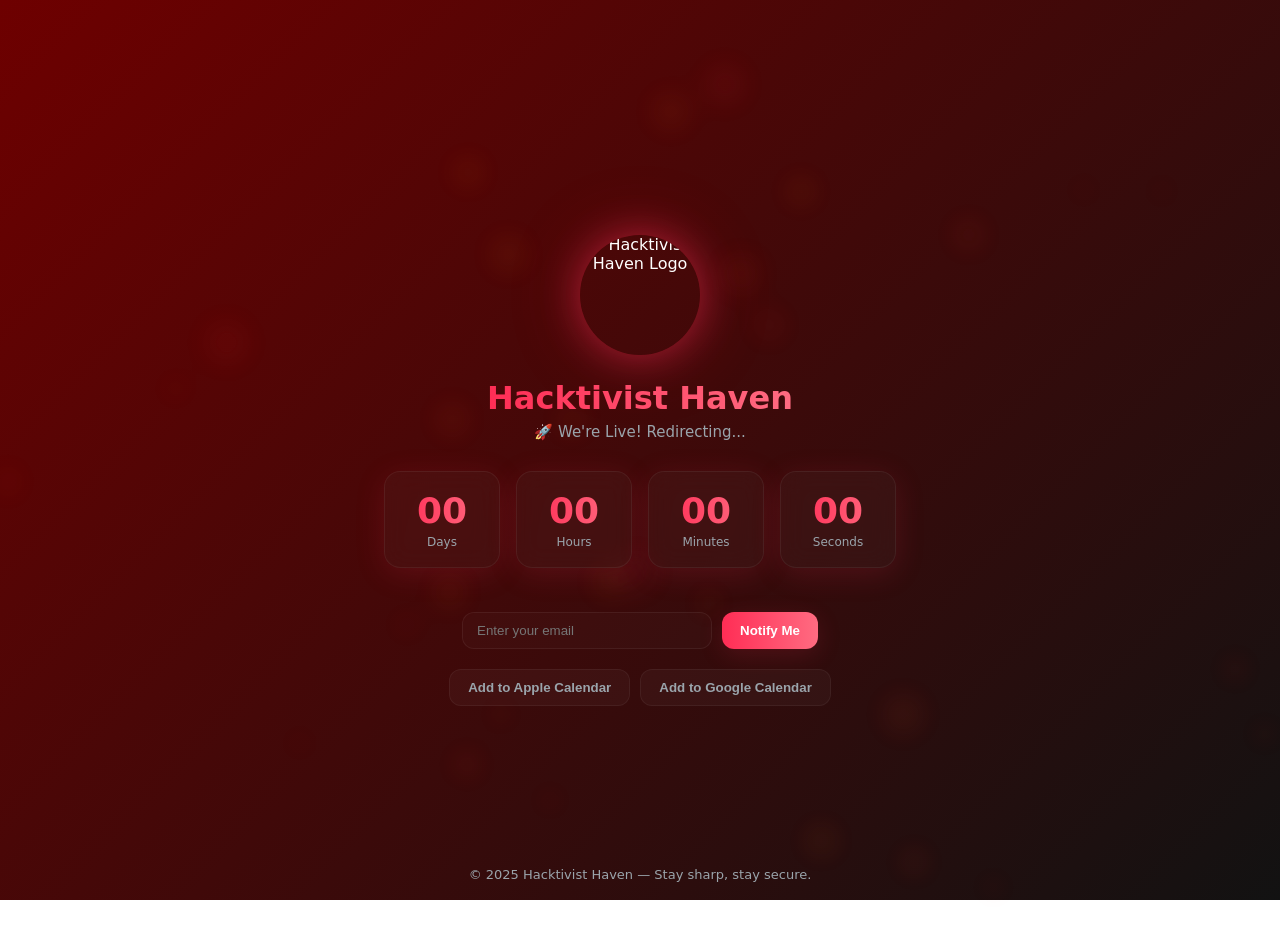
==== launching.html @ b7447e98 "Create launching.html" ====
<!doctype html>
<html lang="en">
<head>
<meta charset="utf-8" />
<meta name="viewport" content="width=device-width,initial-scale=1" />
<title>Hacktivist Haven — Launching Soon</title>
<link rel="icon" type="image/png" href="forum-bg.png" />
<style>
:root{
  --bg-red:#6e0000;
  --bg-grey:#121212;
  --accent1:#ff2d55;
  --accent2:#ff6b81;
  --muted:#9aa4ab;
}
html,body{
  height:100%;
  margin:0;
  font-family:Inter,-apple-system,system-ui,'Segoe UI',Roboto,Arial;
  background:linear-gradient(135deg,var(--bg-red),var(--bg-grey));
  color:#fff;
  overflow:hidden;
}
#bgCanvas{
  position:fixed;
  inset:0;
  z-index:0;
  pointer-events:none;
  filter:blur(12px) saturate(120%);
  opacity:0.9;
}
.container{
  position:relative;
  z-index:2;
  height:100vh;
  display:flex;
  flex-direction:column;
  justify-content:center;
  align-items:center;
  text-align:center;
  padding:20px;
}
.logo{
  width:120px;
  height:120px;
  margin-bottom:24px;
  display:flex;
  align-items:center;
  justify-content:center;
}
.logo img{
  width:100%;
  height:100%;
  border-radius:50%;
  object-fit:cover;
  box-shadow:0 0 40px rgba(255,45,85,0.5),0 0 80px rgba(255,45,85,0.2);
  animation:float 4s ease-in-out infinite;
}
@keyframes float{
  0%,100%{transform:translateY(0);}
  50%{transform:translateY(-10px);}
}
h1{
  font-size:32px;
  margin:0;
  font-weight:800;
  background:linear-gradient(90deg,var(--accent1),var(--accent2));
  -webkit-background-clip:text;
  -webkit-text-fill-color:transparent;
}
.subtitle{
  color:var(--muted);
  font-size:15px;
  margin-top:6px;
  margin-bottom:30px;
}
.countdown{
  display:flex;
  gap:16px;
  justify-content:center;
  flex-wrap:wrap;
  margin-bottom:24px;
}
.time-box{
  min-width:90px;
  padding:18px 12px;
  border-radius:16px;
  background:rgba(255,255,255,0.03);
  border:1px solid rgba(255,255,255,0.06);
  backdrop-filter:blur(12px);
  box-shadow:0 6px 30px rgba(255,45,85,0.15);
  transition:transform .3s ease, box-shadow .3s ease;
}
.time-box:hover{
  transform:translateY(-4px);
  box-shadow:0 10px 40px rgba(255,45,85,0.25);
}
.time{
  font-size:36px;
  font-weight:700;
  background:linear-gradient(90deg,var(--accent1),var(--accent2));
  -webkit-background-clip:text;
  -webkit-text-fill-color:transparent;
}
.label{
  font-size:12px;
  color:var(--muted);
  margin-top:4px;
}
.notify-form{
  margin-top:20px;
  display:flex;
  flex-wrap:wrap;
  gap:10px;
  justify-content:center;
}
.notify-form input{
  padding:10px 14px;
  border-radius:12px;
  border:1px solid rgba(255,255,255,0.06);
  background:rgba(255,255,255,0.02);
  color:#fff;
  outline:none;
  width:220px;
  transition:all .25s;
}
.notify-form input:focus{
  border-color:var(--accent1);
  box-shadow:0 0 10px rgba(255,45,85,0.3);
}
.btn{
  padding:10px 18px;
  border-radius:12px;
  border:none;
  cursor:pointer;
  font-weight:600;
  transition:all .25s;
}
.btn.primary{
  background:linear-gradient(90deg,var(--accent1),var(--accent2));
  color:#fff;
  box-shadow:0 6px 25px rgba(255,45,85,0.15);
}
.btn.primary:hover{
  transform:translateY(-3px);
  box-shadow:0 10px 35px rgba(255,45,85,0.3);
}
.reminders{
  margin-top:20px;
  display:flex;
  flex-wrap:wrap;
  justify-content:center;
  gap:10px;
}
.reminders button{
  background:rgba(255,255,255,0.03);
  border:1px solid rgba(255,255,255,0.05);
  color:var(--muted);
}
.reminders button:hover{
  color:#fff;
  border-color:rgba(255,255,255,0.15);
}
footer{
  position:absolute;
  bottom:18px;
  width:100%;
  text-align:center;
  color:var(--muted);
  font-size:13px;
}
@media(max-width:600px){
  h1{font-size:24px;}
  .time{font-size:28px;}
  .time-box{min-width:70px;padding:14px;}
}
</style>
</head>
<body>
<canvas id="bgCanvas"></canvas>
<div class="container">
  <div class="logo"><img src="forum-bg.png" alt="Hacktivist Haven Logo"></div>
  <h1>Hacktivist Haven</h1>
  <div class="subtitle" id="subtitle">We're launching soon. Stay tuned for something epic.</div>

  <div class="countdown">
    <div class="time-box"><div class="time" id="days">00</div><div class="label">Days</div></div>
    <div class="time-box"><div class="time" id="hours">00</div><div class="label">Hours</div></div>
    <div class="time-box"><div class="time" id="minutes">00</div><div class="label">Minutes</div></div>
    <div class="time-box"><div class="time" id="seconds">00</div><div class="label">Seconds</div></div>
  </div>

  <form class="notify-form" id="notifyForm">
    <input type="email" id="emailInput" placeholder="Enter your email" required>
    <button type="submit" class="btn primary">Notify Me</button>
  </form>

  <div class="reminders">
    <button class="btn" id="appleRemind">Add to Apple Calendar</button>
    <button class="btn" id="googleRemind">Add to Google Calendar</button>
  </div>
</div>

<footer>© 2025 Hacktivist Haven — Stay sharp, stay secure.</footer>

<script>
/* Soft Neon Particle Background */
const bg=document.getElementById('bgCanvas'),g=bg.getContext('2d');
let parts=[];
function resize(){bg.width=innerWidth;bg.height=innerHeight;}
resize();
addEventListener('resize',resize);
function makeParticles(){
  parts=[];
  const count=Math.max(30,Math.floor((bg.width*bg.height)/90000));
  for(let i=0;i<count;i++){
    parts.push({
      x:Math.random()*bg.width,
      y:Math.random()*bg.height,
      r:Math.random()*2+0.8,
      sx:(Math.random()-0.5)*0.3,
      sy:(Math.random()*0.6)+0.1,
      hue:350+Math.random()*30
    });
  }
}
makeParticles();
function drawBg(){
  g.clearRect(0,0,bg.width,bg.height);
  parts.forEach(p=>{
    const grd=g.createRadialGradient(p.x,p.y,p.r*0.2,p.x,p.y,p.r*12);
    grd.addColorStop(0,`hsla(${p.hue},100%,65%,0.12)`);
    grd.addColorStop(1,`hsla(${p.hue},100%,55%,0)`);
    g.fillStyle=grd;
    g.fillRect(p.x-p.r*12,p.y-p.r*12,p.r*24,p.r*24);
    p.x+=p.sx;p.y+=p.sy;
    if(p.x>bg.width+50)p.x=-50;if(p.y>bg.height+50)p.y=-50;if(p.x<-50)p.x=bg.width+50;
  });
  requestAnimationFrame(drawBg);
}
drawBg();

/* Countdown Logic */
const launchDate = new Date("2025-10-24T00:00:00").getTime(); // Adjust launch date
const dEl=document.getElementById('days'),
      hEl=document.getElementById('hours'),
      mEl=document.getElementById('minutes'),
      sEl=document.getElementById('seconds'),
      sub=document.getElementById('subtitle');

function updateCountdown(){
  const now = new Date().getTime();
  const gap = launchDate - now;

  if(gap <= 0){
    sub.textContent = "🚀 We're Live! Redirecting...";
    dEl.textContent=hEl.textContent=mEl.textContent=sEl.textContent='00';
    setTimeout(()=>{ window.location.href='index.html'; }, 4000);
    return;
  }

  const d = Math.floor(gap / (1000 * 60 * 60 * 24));
  const h = Math.floor((gap % (1000 * 60 * 60 * 24)) / (1000 * 60 * 60));
  const m = Math.floor((gap % (1000 * 60 * 60)) / (1000 * 60));
  const s = Math.floor((gap % (1000 * 60)) / 1000);

  dEl.textContent = d.toString().padStart(2,'0');
  hEl.textContent = h.toString().padStart(2,'0');
  mEl.textContent = m.toString().padStart(2,'0');
  sEl.textContent = s.toString().padStart(2,'0');
}
setInterval(updateCountdown, 1000);
updateCountdown();

/* Notify Me Submission */
document.getElementById('notifyForm').addEventListener('submit',e=>{
  e.preventDefault();
  const email=document.getElementById('emailInput').value.trim();
  if(!email){alert('Please enter a valid email');return;}
  alert(`✅ Thanks ${email}! You'll be notified when we launch.`);
  document.getElementById('emailInput').value='';
});

/* Calendar Reminders */
document.getElementById('appleRemind').addEventListener('click',()=>{
  const ics=`BEGIN:VCALENDAR
VERSION:2.0
BEGIN:VEVENT
SUMMARY:Hacktivist Haven Launch
DESCRIPTION:Hacktivist Haven website is now live! Visit us at hactivisthaven.com
DTSTART:20251231T000000Z
DTEND:20251231T010000Z
END:VEVENT
END:VCALENDAR`;
  const blob=new Blob([ics],{type:'text/calendar;charset=utf-8'});
  const link=document.createElement('a');
  link.href=URL.createObjectURL(blob);
  link.download='hacktivist-haven-launch.ics';
  link.click();
});

document.getElementById('googleRemind').addEventListener('click',()=>{
  const url='https://www.google.com/calendar/render?action=TEMPLATE&text=Hacktivist%20Haven%20Launch&dates=20251231T000000Z/20251231T010000Z&details=Hacktivist%20Haven%20is%20live!&location=https://hactivisthaven.com';
  window.open(url,'_blank');
});
</script>
</body>
</html>
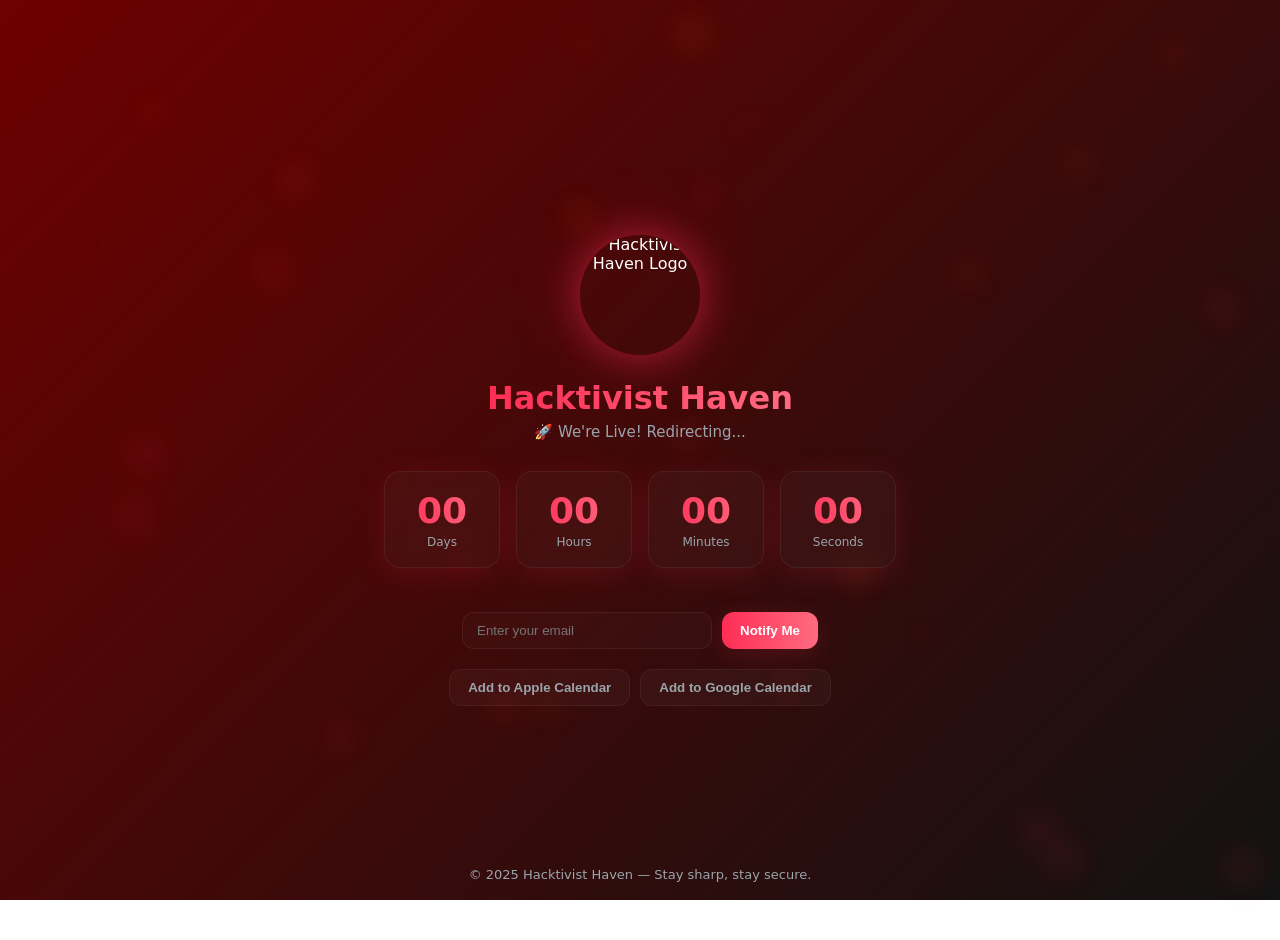
==== commit a923fe25: "Add files via upload" ====
--- a/launching.html
+++ b/launching.html
@@ -1,308 +1,308 @@
-<!doctype html>
-<html lang="en">
-<head>
-<meta charset="utf-8" />
-<meta name="viewport" content="width=device-width,initial-scale=1" />
-<title>Hacktivist Haven — Launching Soon</title>
-<link rel="icon" type="image/png" href="forum-bg.png" />
-<style>
-:root{
-  --bg-red:#6e0000;
-  --bg-grey:#121212;
-  --accent1:#ff2d55;
-  --accent2:#ff6b81;
-  --muted:#9aa4ab;
-}
-html,body{
-  height:100%;
-  margin:0;
-  font-family:Inter,-apple-system,system-ui,'Segoe UI',Roboto,Arial;
-  background:linear-gradient(135deg,var(--bg-red),var(--bg-grey));
-  color:#fff;
-  overflow:hidden;
-}
-#bgCanvas{
-  position:fixed;
-  inset:0;
-  z-index:0;
-  pointer-events:none;
-  filter:blur(12px) saturate(120%);
-  opacity:0.9;
-}
-.container{
-  position:relative;
-  z-index:2;
-  height:100vh;
-  display:flex;
-  flex-direction:column;
-  justify-content:center;
-  align-items:center;
-  text-align:center;
-  padding:20px;
-}
-.logo{
-  width:120px;
-  height:120px;
-  margin-bottom:24px;
-  display:flex;
-  align-items:center;
-  justify-content:center;
-}
-.logo img{
-  width:100%;
-  height:100%;
-  border-radius:50%;
-  object-fit:cover;
-  box-shadow:0 0 40px rgba(255,45,85,0.5),0 0 80px rgba(255,45,85,0.2);
-  animation:float 4s ease-in-out infinite;
-}
-@keyframes float{
-  0%,100%{transform:translateY(0);}
-  50%{transform:translateY(-10px);}
-}
-h1{
-  font-size:32px;
-  margin:0;
-  font-weight:800;
-  background:linear-gradient(90deg,var(--accent1),var(--accent2));
-  -webkit-background-clip:text;
-  -webkit-text-fill-color:transparent;
-}
-.subtitle{
-  color:var(--muted);
-  font-size:15px;
-  margin-top:6px;
-  margin-bottom:30px;
-}
-.countdown{
-  display:flex;
-  gap:16px;
-  justify-content:center;
-  flex-wrap:wrap;
-  margin-bottom:24px;
-}
-.time-box{
-  min-width:90px;
-  padding:18px 12px;
-  border-radius:16px;
-  background:rgba(255,255,255,0.03);
-  border:1px solid rgba(255,255,255,0.06);
-  backdrop-filter:blur(12px);
-  box-shadow:0 6px 30px rgba(255,45,85,0.15);
-  transition:transform .3s ease, box-shadow .3s ease;
-}
-.time-box:hover{
-  transform:translateY(-4px);
-  box-shadow:0 10px 40px rgba(255,45,85,0.25);
-}
-.time{
-  font-size:36px;
-  font-weight:700;
-  background:linear-gradient(90deg,var(--accent1),var(--accent2));
-  -webkit-background-clip:text;
-  -webkit-text-fill-color:transparent;
-}
-.label{
-  font-size:12px;
-  color:var(--muted);
-  margin-top:4px;
-}
-.notify-form{
-  margin-top:20px;
-  display:flex;
-  flex-wrap:wrap;
-  gap:10px;
-  justify-content:center;
-}
-.notify-form input{
-  padding:10px 14px;
-  border-radius:12px;
-  border:1px solid rgba(255,255,255,0.06);
-  background:rgba(255,255,255,0.02);
-  color:#fff;
-  outline:none;
-  width:220px;
-  transition:all .25s;
-}
-.notify-form input:focus{
-  border-color:var(--accent1);
-  box-shadow:0 0 10px rgba(255,45,85,0.3);
-}
-.btn{
-  padding:10px 18px;
-  border-radius:12px;
-  border:none;
-  cursor:pointer;
-  font-weight:600;
-  transition:all .25s;
-}
-.btn.primary{
-  background:linear-gradient(90deg,var(--accent1),var(--accent2));
-  color:#fff;
-  box-shadow:0 6px 25px rgba(255,45,85,0.15);
-}
-.btn.primary:hover{
-  transform:translateY(-3px);
-  box-shadow:0 10px 35px rgba(255,45,85,0.3);
-}
-.reminders{
-  margin-top:20px;
-  display:flex;
-  flex-wrap:wrap;
-  justify-content:center;
-  gap:10px;
-}
-.reminders button{
-  background:rgba(255,255,255,0.03);
-  border:1px solid rgba(255,255,255,0.05);
-  color:var(--muted);
-}
-.reminders button:hover{
-  color:#fff;
-  border-color:rgba(255,255,255,0.15);
-}
-footer{
-  position:absolute;
-  bottom:18px;
-  width:100%;
-  text-align:center;
-  color:var(--muted);
-  font-size:13px;
-}
-@media(max-width:600px){
-  h1{font-size:24px;}
-  .time{font-size:28px;}
-  .time-box{min-width:70px;padding:14px;}
-}
-</style>
-</head>
-<body>
-<canvas id="bgCanvas"></canvas>
-<div class="container">
-  <div class="logo"><img src="forum-bg.png" alt="Hacktivist Haven Logo"></div>
-  <h1>Hacktivist Haven</h1>
-  <div class="subtitle" id="subtitle">We're launching soon. Stay tuned for something epic.</div>
-
-  <div class="countdown">
-    <div class="time-box"><div class="time" id="days">00</div><div class="label">Days</div></div>
-    <div class="time-box"><div class="time" id="hours">00</div><div class="label">Hours</div></div>
-    <div class="time-box"><div class="time" id="minutes">00</div><div class="label">Minutes</div></div>
-    <div class="time-box"><div class="time" id="seconds">00</div><div class="label">Seconds</div></div>
-  </div>
-
-  <form class="notify-form" id="notifyForm">
-    <input type="email" id="emailInput" placeholder="Enter your email" required>
-    <button type="submit" class="btn primary">Notify Me</button>
-  </form>
-
-  <div class="reminders">
-    <button class="btn" id="appleRemind">Add to Apple Calendar</button>
-    <button class="btn" id="googleRemind">Add to Google Calendar</button>
-  </div>
-</div>
-
-<footer>© 2025 Hacktivist Haven — Stay sharp, stay secure.</footer>
-
-<script>
-/* Soft Neon Particle Background */
-const bg=document.getElementById('bgCanvas'),g=bg.getContext('2d');
-let parts=[];
-function resize(){bg.width=innerWidth;bg.height=innerHeight;}
-resize();
-addEventListener('resize',resize);
-function makeParticles(){
-  parts=[];
-  const count=Math.max(30,Math.floor((bg.width*bg.height)/90000));
-  for(let i=0;i<count;i++){
-    parts.push({
-      x:Math.random()*bg.width,
-      y:Math.random()*bg.height,
-      r:Math.random()*2+0.8,
-      sx:(Math.random()-0.5)*0.3,
-      sy:(Math.random()*0.6)+0.1,
-      hue:350+Math.random()*30
-    });
-  }
-}
-makeParticles();
-function drawBg(){
-  g.clearRect(0,0,bg.width,bg.height);
-  parts.forEach(p=>{
-    const grd=g.createRadialGradient(p.x,p.y,p.r*0.2,p.x,p.y,p.r*12);
-    grd.addColorStop(0,`hsla(${p.hue},100%,65%,0.12)`);
-    grd.addColorStop(1,`hsla(${p.hue},100%,55%,0)`);
-    g.fillStyle=grd;
-    g.fillRect(p.x-p.r*12,p.y-p.r*12,p.r*24,p.r*24);
-    p.x+=p.sx;p.y+=p.sy;
-    if(p.x>bg.width+50)p.x=-50;if(p.y>bg.height+50)p.y=-50;if(p.x<-50)p.x=bg.width+50;
-  });
-  requestAnimationFrame(drawBg);
-}
-drawBg();
-
-/* Countdown Logic */
-const launchDate = new Date("2025-10-24T00:00:00").getTime(); // Adjust launch date
-const dEl=document.getElementById('days'),
-      hEl=document.getElementById('hours'),
-      mEl=document.getElementById('minutes'),
-      sEl=document.getElementById('seconds'),
-      sub=document.getElementById('subtitle');
-
-function updateCountdown(){
-  const now = new Date().getTime();
-  const gap = launchDate - now;
-
-  if(gap <= 0){
-    sub.textContent = "🚀 We're Live! Redirecting...";
-    dEl.textContent=hEl.textContent=mEl.textContent=sEl.textContent='00';
-    setTimeout(()=>{ window.location.href='index.html'; }, 4000);
-    return;
-  }
-
-  const d = Math.floor(gap / (1000 * 60 * 60 * 24));
-  const h = Math.floor((gap % (1000 * 60 * 60 * 24)) / (1000 * 60 * 60));
-  const m = Math.floor((gap % (1000 * 60 * 60)) / (1000 * 60));
-  const s = Math.floor((gap % (1000 * 60)) / 1000);
-
-  dEl.textContent = d.toString().padStart(2,'0');
-  hEl.textContent = h.toString().padStart(2,'0');
-  mEl.textContent = m.toString().padStart(2,'0');
-  sEl.textContent = s.toString().padStart(2,'0');
-}
-setInterval(updateCountdown, 1000);
-updateCountdown();
-
-/* Notify Me Submission */
-document.getElementById('notifyForm').addEventListener('submit',e=>{
-  e.preventDefault();
-  const email=document.getElementById('emailInput').value.trim();
-  if(!email){alert('Please enter a valid email');return;}
-  alert(`✅ Thanks ${email}! You'll be notified when we launch.`);
-  document.getElementById('emailInput').value='';
-});
-
-/* Calendar Reminders */
-document.getElementById('appleRemind').addEventListener('click',()=>{
-  const ics=`BEGIN:VCALENDAR
-VERSION:2.0
-BEGIN:VEVENT
-SUMMARY:Hacktivist Haven Launch
-DESCRIPTION:Hacktivist Haven website is now live! Visit us at hactivisthaven.com
-DTSTART:20251231T000000Z
-DTEND:20251231T010000Z
-END:VEVENT
-END:VCALENDAR`;
-  const blob=new Blob([ics],{type:'text/calendar;charset=utf-8'});
-  const link=document.createElement('a');
-  link.href=URL.createObjectURL(blob);
-  link.download='hacktivist-haven-launch.ics';
-  link.click();
-});
-
-document.getElementById('googleRemind').addEventListener('click',()=>{
-  const url='https://www.google.com/calendar/render?action=TEMPLATE&text=Hacktivist%20Haven%20Launch&dates=20251231T000000Z/20251231T010000Z&details=Hacktivist%20Haven%20is%20live!&location=https://hactivisthaven.com';
-  window.open(url,'_blank');
-});
-</script>
-</body>
-</html>
+<!doctype html>
+<html lang="en">
+<head>
+<meta charset="utf-8" />
+<meta name="viewport" content="width=device-width,initial-scale=1" />
+<title>Hacktivist Haven — Launching Soon</title>
+<link rel="icon" type="image/png" href="forum-bg.png" />
+<style>
+:root{
+  --bg-red:#6e0000;
+  --bg-grey:#121212;
+  --accent1:#ff2d55;
+  --accent2:#ff6b81;
+  --muted:#9aa4ab;
+}
+html,body{
+  height:100%;
+  margin:0;
+  font-family:Inter,-apple-system,system-ui,'Segoe UI',Roboto,Arial;
+  background:linear-gradient(135deg,var(--bg-red),var(--bg-grey));
+  color:#fff;
+  overflow:hidden;
+}
+#bgCanvas{
+  position:fixed;
+  inset:0;
+  z-index:0;
+  pointer-events:none;
+  filter:blur(12px) saturate(120%);
+  opacity:0.9;
+}
+.container{
+  position:relative;
+  z-index:2;
+  height:100vh;
+  display:flex;
+  flex-direction:column;
+  justify-content:center;
+  align-items:center;
+  text-align:center;
+  padding:20px;
+}
+.logo{
+  width:120px;
+  height:120px;
+  margin-bottom:24px;
+  display:flex;
+  align-items:center;
+  justify-content:center;
+}
+.logo img{
+  width:100%;
+  height:100%;
+  border-radius:50%;
+  object-fit:cover;
+  box-shadow:0 0 40px rgba(255,45,85,0.5),0 0 80px rgba(255,45,85,0.2);
+  animation:float 4s ease-in-out infinite;
+}
+@keyframes float{
+  0%,100%{transform:translateY(0);}
+  50%{transform:translateY(-10px);}
+}
+h1{
+  font-size:32px;
+  margin:0;
+  font-weight:800;
+  background:linear-gradient(90deg,var(--accent1),var(--accent2));
+  -webkit-background-clip:text;
+  -webkit-text-fill-color:transparent;
+}
+.subtitle{
+  color:var(--muted);
+  font-size:15px;
+  margin-top:6px;
+  margin-bottom:30px;
+}
+.countdown{
+  display:flex;
+  gap:16px;
+  justify-content:center;
+  flex-wrap:wrap;
+  margin-bottom:24px;
+}
+.time-box{
+  min-width:90px;
+  padding:18px 12px;
+  border-radius:16px;
+  background:rgba(255,255,255,0.03);
+  border:1px solid rgba(255,255,255,0.06);
+  backdrop-filter:blur(12px);
+  box-shadow:0 6px 30px rgba(255,45,85,0.15);
+  transition:transform .3s ease, box-shadow .3s ease;
+}
+.time-box:hover{
+  transform:translateY(-4px);
+  box-shadow:0 10px 40px rgba(255,45,85,0.25);
+}
+.time{
+  font-size:36px;
+  font-weight:700;
+  background:linear-gradient(90deg,var(--accent1),var(--accent2));
+  -webkit-background-clip:text;
+  -webkit-text-fill-color:transparent;
+}
+.label{
+  font-size:12px;
+  color:var(--muted);
+  margin-top:4px;
+}
+.notify-form{
+  margin-top:20px;
+  display:flex;
+  flex-wrap:wrap;
+  gap:10px;
+  justify-content:center;
+}
+.notify-form input{
+  padding:10px 14px;
+  border-radius:12px;
+  border:1px solid rgba(255,255,255,0.06);
+  background:rgba(255,255,255,0.02);
+  color:#fff;
+  outline:none;
+  width:220px;
+  transition:all .25s;
+}
+.notify-form input:focus{
+  border-color:var(--accent1);
+  box-shadow:0 0 10px rgba(255,45,85,0.3);
+}
+.btn{
+  padding:10px 18px;
+  border-radius:12px;
+  border:none;
+  cursor:pointer;
+  font-weight:600;
+  transition:all .25s;
+}
+.btn.primary{
+  background:linear-gradient(90deg,var(--accent1),var(--accent2));
+  color:#fff;
+  box-shadow:0 6px 25px rgba(255,45,85,0.15);
+}
+.btn.primary:hover{
+  transform:translateY(-3px);
+  box-shadow:0 10px 35px rgba(255,45,85,0.3);
+}
+.reminders{
+  margin-top:20px;
+  display:flex;
+  flex-wrap:wrap;
+  justify-content:center;
+  gap:10px;
+}
+.reminders button{
+  background:rgba(255,255,255,0.03);
+  border:1px solid rgba(255,255,255,0.05);
+  color:var(--muted);
+}
+.reminders button:hover{
+  color:#fff;
+  border-color:rgba(255,255,255,0.15);
+}
+footer{
+  position:absolute;
+  bottom:18px;
+  width:100%;
+  text-align:center;
+  color:var(--muted);
+  font-size:13px;
+}
+@media(max-width:600px){
+  h1{font-size:24px;}
+  .time{font-size:28px;}
+  .time-box{min-width:70px;padding:14px;}
+}
+</style>
+</head>
+<body>
+<canvas id="bgCanvas"></canvas>
+<div class="container">
+  <div class="logo"><img src="forum-bg.png" alt="Hacktivist Haven Logo"></div>
+  <h1>Hacktivist Haven</h1>
+  <div class="subtitle" id="subtitle">We're launching soon. Stay tuned for something epic.</div>
+
+  <div class="countdown">
+    <div class="time-box"><div class="time" id="days">00</div><div class="label">Days</div></div>
+    <div class="time-box"><div class="time" id="hours">00</div><div class="label">Hours</div></div>
+    <div class="time-box"><div class="time" id="minutes">00</div><div class="label">Minutes</div></div>
+    <div class="time-box"><div class="time" id="seconds">00</div><div class="label">Seconds</div></div>
+  </div>
+
+  <form class="notify-form" id="notifyForm">
+    <input type="email" id="emailInput" placeholder="Enter your email" required>
+    <button type="submit" class="btn primary">Notify Me</button>
+  </form>
+
+  <div class="reminders">
+    <button class="btn" id="appleRemind">Add to Apple Calendar</button>
+    <button class="btn" id="googleRemind">Add to Google Calendar</button>
+  </div>
+</div>
+
+<footer>© 2025 Hacktivist Haven — Stay sharp, stay secure.</footer>
+
+<script>
+/* Soft Neon Particle Background */
+const bg=document.getElementById('bgCanvas'),g=bg.getContext('2d');
+let parts=[];
+function resize(){bg.width=innerWidth;bg.height=innerHeight;}
+resize();
+addEventListener('resize',resize);
+function makeParticles(){
+  parts=[];
+  const count=Math.max(30,Math.floor((bg.width*bg.height)/90000));
+  for(let i=0;i<count;i++){
+    parts.push({
+      x:Math.random()*bg.width,
+      y:Math.random()*bg.height,
+      r:Math.random()*2+0.8,
+      sx:(Math.random()-0.5)*0.3,
+      sy:(Math.random()*0.6)+0.1,
+      hue:350+Math.random()*30
+    });
+  }
+}
+makeParticles();
+function drawBg(){
+  g.clearRect(0,0,bg.width,bg.height);
+  parts.forEach(p=>{
+    const grd=g.createRadialGradient(p.x,p.y,p.r*0.2,p.x,p.y,p.r*12);
+    grd.addColorStop(0,`hsla(${p.hue},100%,65%,0.12)`);
+    grd.addColorStop(1,`hsla(${p.hue},100%,55%,0)`);
+    g.fillStyle=grd;
+    g.fillRect(p.x-p.r*12,p.y-p.r*12,p.r*24,p.r*24);
+    p.x+=p.sx;p.y+=p.sy;
+    if(p.x>bg.width+50)p.x=-50;if(p.y>bg.height+50)p.y=-50;if(p.x<-50)p.x=bg.width+50;
+  });
+  requestAnimationFrame(drawBg);
+}
+drawBg();
+
+/* Countdown Logic */
+const launchDate = new Date("2025-10-24T00:00:00").getTime(); // Adjust launch date
+const dEl=document.getElementById('days'),
+      hEl=document.getElementById('hours'),
+      mEl=document.getElementById('minutes'),
+      sEl=document.getElementById('seconds'),
+      sub=document.getElementById('subtitle');
+
+function updateCountdown(){
+  const now = new Date().getTime();
+  const gap = launchDate - now;
+
+  if(gap <= 0){
+    sub.textContent = "🚀 We're Live! Redirecting...";
+    dEl.textContent=hEl.textContent=mEl.textContent=sEl.textContent='00';
+    setTimeout(()=>{ window.location.href='index.html'; }, 4000);
+    return;
+  }
+
+  const d = Math.floor(gap / (1000 * 60 * 60 * 24));
+  const h = Math.floor((gap % (1000 * 60 * 60 * 24)) / (1000 * 60 * 60));
+  const m = Math.floor((gap % (1000 * 60 * 60)) / (1000 * 60));
+  const s = Math.floor((gap % (1000 * 60)) / 1000);
+
+  dEl.textContent = d.toString().padStart(2,'0');
+  hEl.textContent = h.toString().padStart(2,'0');
+  mEl.textContent = m.toString().padStart(2,'0');
+  sEl.textContent = s.toString().padStart(2,'0');
+}
+setInterval(updateCountdown, 1000);
+updateCountdown();
+
+/* Notify Me Submission */
+document.getElementById('notifyForm').addEventListener('submit',e=>{
+  e.preventDefault();
+  const email=document.getElementById('emailInput').value.trim();
+  if(!email){alert('Please enter a valid email');return;}
+  alert(`✅ Thanks ${email}! You'll be notified when we launch.`);
+  document.getElementById('emailInput').value='';
+});
+
+/* Calendar Reminders */
+document.getElementById('appleRemind').addEventListener('click',()=>{
+  const ics=`BEGIN:VCALENDAR
+VERSION:2.0
+BEGIN:VEVENT
+SUMMARY:Hacktivist Haven Launch
+DESCRIPTION:Hacktivist Haven website is now live! Visit us at hactivisthaven.com
+DTSTART:20251231T000000Z
+DTEND:20251231T010000Z
+END:VEVENT
+END:VCALENDAR`;
+  const blob=new Blob([ics],{type:'text/calendar;charset=utf-8'});
+  const link=document.createElement('a');
+  link.href=URL.createObjectURL(blob);
+  link.download='hacktivist-haven-launch.ics';
+  link.click();
+});
+
+document.getElementById('googleRemind').addEventListener('click',()=>{
+  const url='https://www.google.com/calendar/render?action=TEMPLATE&text=Hacktivist%20Haven%20Launch&dates=20251231T000000Z/20251231T010000Z&details=Hacktivist%20Haven%20is%20live!&location=https://hactivisthaven.com';
+  window.open(url,'_blank');
+});
+</script>
+</body>
+</html>
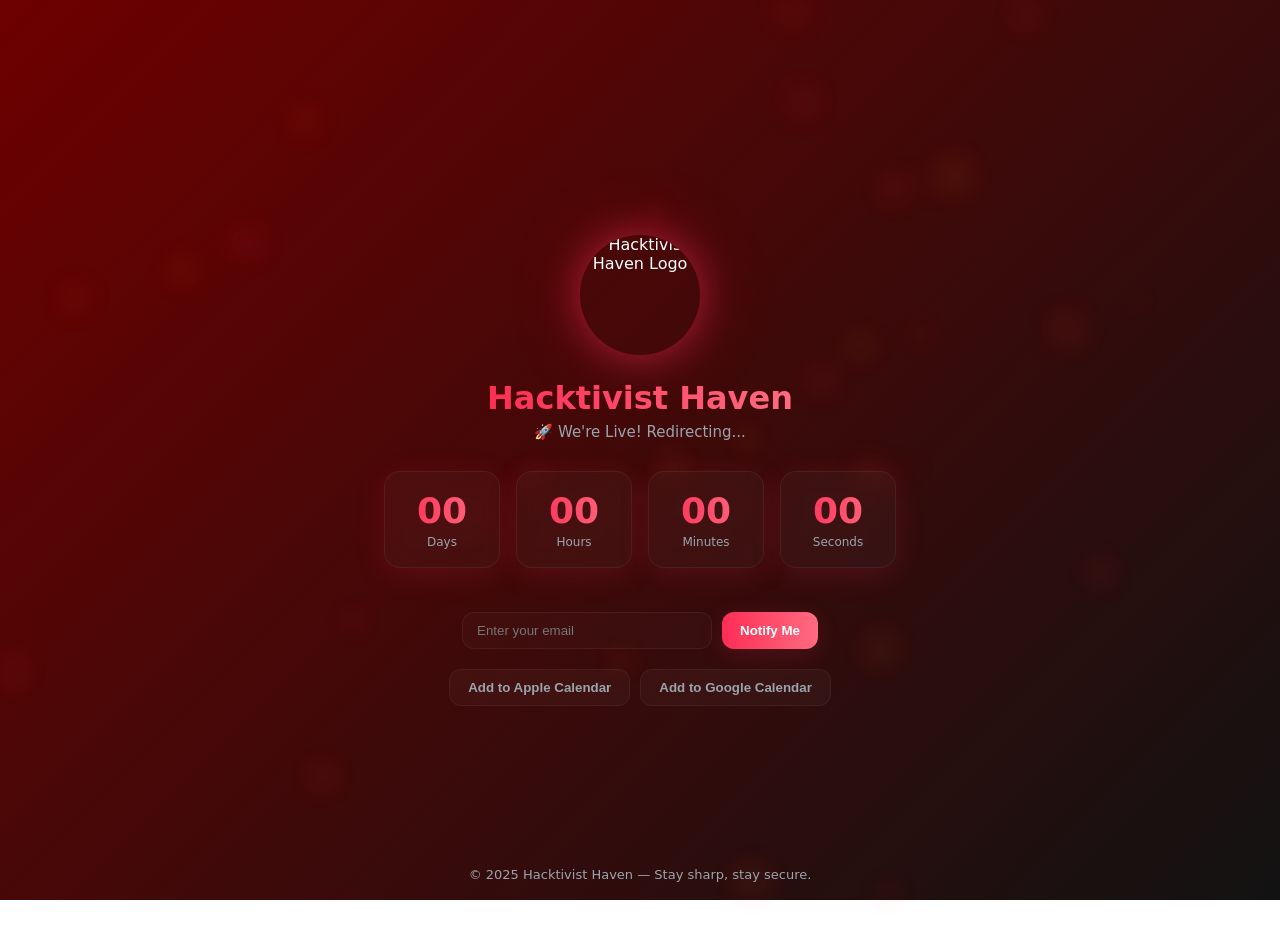
==== commit 0819e81c: "Add files via upload" ====
--- a/launching.html
+++ b/launching.html
@@ -1,308 +1,39 @@
 <!doctype html>
 <html lang="en">
-<head>
-<meta charset="utf-8" />
-<meta name="viewport" content="width=device-width,initial-scale=1" />
-<title>Hacktivist Haven — Launching Soon</title>
-<link rel="icon" type="image/png" href="forum-bg.png" />
-<style>
-:root{
-  --bg-red:#6e0000;
-  --bg-grey:#121212;
-  --accent1:#ff2d55;
-  --accent2:#ff6b81;
-  --muted:#9aa4ab;
-}
-html,body{
-  height:100%;
-  margin:0;
-  font-family:Inter,-apple-system,system-ui,'Segoe UI',Roboto,Arial;
-  background:linear-gradient(135deg,var(--bg-red),var(--bg-grey));
-  color:#fff;
-  overflow:hidden;
-}
-#bgCanvas{
-  position:fixed;
-  inset:0;
-  z-index:0;
-  pointer-events:none;
-  filter:blur(12px) saturate(120%);
-  opacity:0.9;
-}
-.container{
-  position:relative;
-  z-index:2;
-  height:100vh;
-  display:flex;
-  flex-direction:column;
-  justify-content:center;
-  align-items:center;
-  text-align:center;
-  padding:20px;
-}
-.logo{
-  width:120px;
-  height:120px;
-  margin-bottom:24px;
-  display:flex;
-  align-items:center;
-  justify-content:center;
-}
-.logo img{
-  width:100%;
-  height:100%;
-  border-radius:50%;
-  object-fit:cover;
-  box-shadow:0 0 40px rgba(255,45,85,0.5),0 0 80px rgba(255,45,85,0.2);
-  animation:float 4s ease-in-out infinite;
-}
-@keyframes float{
-  0%,100%{transform:translateY(0);}
-  50%{transform:translateY(-10px);}
-}
-h1{
-  font-size:32px;
-  margin:0;
-  font-weight:800;
-  background:linear-gradient(90deg,var(--accent1),var(--accent2));
-  -webkit-background-clip:text;
-  -webkit-text-fill-color:transparent;
-}
-.subtitle{
-  color:var(--muted);
-  font-size:15px;
-  margin-top:6px;
-  margin-bottom:30px;
-}
-.countdown{
-  display:flex;
-  gap:16px;
-  justify-content:center;
-  flex-wrap:wrap;
-  margin-bottom:24px;
-}
-.time-box{
-  min-width:90px;
-  padding:18px 12px;
-  border-radius:16px;
-  background:rgba(255,255,255,0.03);
-  border:1px solid rgba(255,255,255,0.06);
-  backdrop-filter:blur(12px);
-  box-shadow:0 6px 30px rgba(255,45,85,0.15);
-  transition:transform .3s ease, box-shadow .3s ease;
-}
-.time-box:hover{
-  transform:translateY(-4px);
-  box-shadow:0 10px 40px rgba(255,45,85,0.25);
-}
-.time{
-  font-size:36px;
-  font-weight:700;
-  background:linear-gradient(90deg,var(--accent1),var(--accent2));
-  -webkit-background-clip:text;
-  -webkit-text-fill-color:transparent;
-}
-.label{
-  font-size:12px;
-  color:var(--muted);
-  margin-top:4px;
-}
-.notify-form{
-  margin-top:20px;
-  display:flex;
-  flex-wrap:wrap;
-  gap:10px;
-  justify-content:center;
-}
-.notify-form input{
-  padding:10px 14px;
-  border-radius:12px;
-  border:1px solid rgba(255,255,255,0.06);
-  background:rgba(255,255,255,0.02);
-  color:#fff;
-  outline:none;
-  width:220px;
-  transition:all .25s;
-}
-.notify-form input:focus{
-  border-color:var(--accent1);
-  box-shadow:0 0 10px rgba(255,45,85,0.3);
-}
-.btn{
-  padding:10px 18px;
-  border-radius:12px;
-  border:none;
-  cursor:pointer;
-  font-weight:600;
-  transition:all .25s;
-}
-.btn.primary{
-  background:linear-gradient(90deg,var(--accent1),var(--accent2));
-  color:#fff;
-  box-shadow:0 6px 25px rgba(255,45,85,0.15);
-}
-.btn.primary:hover{
-  transform:translateY(-3px);
-  box-shadow:0 10px 35px rgba(255,45,85,0.3);
-}
-.reminders{
-  margin-top:20px;
-  display:flex;
-  flex-wrap:wrap;
-  justify-content:center;
-  gap:10px;
-}
-.reminders button{
-  background:rgba(255,255,255,0.03);
-  border:1px solid rgba(255,255,255,0.05);
-  color:var(--muted);
-}
-.reminders button:hover{
-  color:#fff;
-  border-color:rgba(255,255,255,0.15);
-}
-footer{
-  position:absolute;
-  bottom:18px;
-  width:100%;
-  text-align:center;
-  color:var(--muted);
-  font-size:13px;
-}
-@media(max-width:600px){
-  h1{font-size:24px;}
-  .time{font-size:28px;}
-  .time-box{min-width:70px;padding:14px;}
-}
-</style>
-</head>
-<body>
-<canvas id="bgCanvas"></canvas>
-<div class="container">
-  <div class="logo"><img src="forum-bg.png" alt="Hacktivist Haven Logo"></div>
-  <h1>Hacktivist Haven</h1>
-  <div class="subtitle" id="subtitle">We're launching soon. Stay tuned for something epic.</div>
+    <head>
+        <meta charset="utf-8" />
+        <meta name="viewport" content="width=device-width,initial-scale=1" />
+        <title>Hacktivist Haven — Launching Soon</title>
+        <link rel="icon" type="image/png" href="forum-bg.png" />
+        <link rel="stylesheet" href="launching.css">
+        
+    </head>
+    <body>
+        <canvas id="bgCanvas"></canvas>
+        <div class="container">
+            <div class="logo"><img src="forum-bg.png" alt="Hacktivist Haven Logo"></div>
+            <h1>Hacktivist Haven</h1>
+            <div class="subtitle" id="subtitle">We're launching soon. Stay tuned for something epic.</div>
 
-  <div class="countdown">
-    <div class="time-box"><div class="time" id="days">00</div><div class="label">Days</div></div>
-    <div class="time-box"><div class="time" id="hours">00</div><div class="label">Hours</div></div>
-    <div class="time-box"><div class="time" id="minutes">00</div><div class="label">Minutes</div></div>
-    <div class="time-box"><div class="time" id="seconds">00</div><div class="label">Seconds</div></div>
-  </div>
+            <div class="countdown">
+                <div class="time-box"><div class="time" id="days">00</div><div class="label">Days</div></div>
+                <div class="time-box"><div class="time" id="hours">00</div><div class="label">Hours</div></div>
+                <div class="time-box"><div class="time" id="minutes">00</div><div class="label">Minutes</div></div>
+                <div class="time-box"><div class="time" id="seconds">00</div><div class="label">Seconds</div></div>
+            </div>
 
-  <form class="notify-form" id="notifyForm">
-    <input type="email" id="emailInput" placeholder="Enter your email" required>
-    <button type="submit" class="btn primary">Notify Me</button>
-  </form>
+            <form class="notify-form" id="notifyForm">
+                <input type="email" id="emailInput" placeholder="Enter your email" required>
+                <button type="submit" class="btn primary">Notify Me</button>
+            </form>
 
-  <div class="reminders">
-    <button class="btn" id="appleRemind">Add to Apple Calendar</button>
-    <button class="btn" id="googleRemind">Add to Google Calendar</button>
-  </div>
-</div>
+            <div class="reminders">
+                <button class="btn" id="appleRemind">Add to Apple Calendar</button>
+                <button class="btn" id="googleRemind">Add to Google Calendar</button>
+            </div>
+        </div>
 
-<footer>© 2025 Hacktivist Haven — Stay sharp, stay secure.</footer>
-
-<script>
-/* Soft Neon Particle Background */
-const bg=document.getElementById('bgCanvas'),g=bg.getContext('2d');
-let parts=[];
-function resize(){bg.width=innerWidth;bg.height=innerHeight;}
-resize();
-addEventListener('resize',resize);
-function makeParticles(){
-  parts=[];
-  const count=Math.max(30,Math.floor((bg.width*bg.height)/90000));
-  for(let i=0;i<count;i++){
-    parts.push({
-      x:Math.random()*bg.width,
-      y:Math.random()*bg.height,
-      r:Math.random()*2+0.8,
-      sx:(Math.random()-0.5)*0.3,
-      sy:(Math.random()*0.6)+0.1,
-      hue:350+Math.random()*30
-    });
-  }
-}
-makeParticles();
-function drawBg(){
-  g.clearRect(0,0,bg.width,bg.height);
-  parts.forEach(p=>{
-    const grd=g.createRadialGradient(p.x,p.y,p.r*0.2,p.x,p.y,p.r*12);
-    grd.addColorStop(0,`hsla(${p.hue},100%,65%,0.12)`);
-    grd.addColorStop(1,`hsla(${p.hue},100%,55%,0)`);
-    g.fillStyle=grd;
-    g.fillRect(p.x-p.r*12,p.y-p.r*12,p.r*24,p.r*24);
-    p.x+=p.sx;p.y+=p.sy;
-    if(p.x>bg.width+50)p.x=-50;if(p.y>bg.height+50)p.y=-50;if(p.x<-50)p.x=bg.width+50;
-  });
-  requestAnimationFrame(drawBg);
-}
-drawBg();
-
-/* Countdown Logic */
-const launchDate = new Date("2025-10-24T00:00:00").getTime(); // Adjust launch date
-const dEl=document.getElementById('days'),
-      hEl=document.getElementById('hours'),
-      mEl=document.getElementById('minutes'),
-      sEl=document.getElementById('seconds'),
-      sub=document.getElementById('subtitle');
-
-function updateCountdown(){
-  const now = new Date().getTime();
-  const gap = launchDate - now;
-
-  if(gap <= 0){
-    sub.textContent = "🚀 We're Live! Redirecting...";
-    dEl.textContent=hEl.textContent=mEl.textContent=sEl.textContent='00';
-    setTimeout(()=>{ window.location.href='index.html'; }, 4000);
-    return;
-  }
-
-  const d = Math.floor(gap / (1000 * 60 * 60 * 24));
-  const h = Math.floor((gap % (1000 * 60 * 60 * 24)) / (1000 * 60 * 60));
-  const m = Math.floor((gap % (1000 * 60 * 60)) / (1000 * 60));
-  const s = Math.floor((gap % (1000 * 60)) / 1000);
-
-  dEl.textContent = d.toString().padStart(2,'0');
-  hEl.textContent = h.toString().padStart(2,'0');
-  mEl.textContent = m.toString().padStart(2,'0');
-  sEl.textContent = s.toString().padStart(2,'0');
-}
-setInterval(updateCountdown, 1000);
-updateCountdown();
-
-/* Notify Me Submission */
-document.getElementById('notifyForm').addEventListener('submit',e=>{
-  e.preventDefault();
-  const email=document.getElementById('emailInput').value.trim();
-  if(!email){alert('Please enter a valid email');return;}
-  alert(`✅ Thanks ${email}! You'll be notified when we launch.`);
-  document.getElementById('emailInput').value='';
-});
-
-/* Calendar Reminders */
-document.getElementById('appleRemind').addEventListener('click',()=>{
-  const ics=`BEGIN:VCALENDAR
-VERSION:2.0
-BEGIN:VEVENT
-SUMMARY:Hacktivist Haven Launch
-DESCRIPTION:Hacktivist Haven website is now live! Visit us at hactivisthaven.com
-DTSTART:20251231T000000Z
-DTEND:20251231T010000Z
-END:VEVENT
-END:VCALENDAR`;
-  const blob=new Blob([ics],{type:'text/calendar;charset=utf-8'});
-  const link=document.createElement('a');
-  link.href=URL.createObjectURL(blob);
-  link.download='hacktivist-haven-launch.ics';
-  link.click();
-});
-
-document.getElementById('googleRemind').addEventListener('click',()=>{
-  const url='https://www.google.com/calendar/render?action=TEMPLATE&text=Hacktivist%20Haven%20Launch&dates=20251231T000000Z/20251231T010000Z&details=Hacktivist%20Haven%20is%20live!&location=https://hactivisthaven.com';
-  window.open(url,'_blank');
-});
-</script>
-</body>
+        <footer>© 2025 Hacktivist Haven — Stay sharp, stay secure.</footer>
+        <script src="launching.js"></script>
+    </body>
 </html>
--- a/launching.css
+++ b/launching.css
@@ -0,0 +1,168 @@
+:root{
+  --bg-red:#6e0000;
+  --bg-grey:#121212;
+  --accent1:#ff2d55;
+  --accent2:#ff6b81;
+  --muted:#9aa4ab;
+}
+html,body{
+  height:100%;
+  margin:0;
+  font-family:Inter,-apple-system,system-ui,'Segoe UI',Roboto,Arial;
+  background:linear-gradient(135deg,var(--bg-red),var(--bg-grey));
+  color:#fff;
+  overflow:hidden;
+}
+#bgCanvas{
+  position:fixed;
+  inset:0;
+  z-index:0;
+  pointer-events:none;
+  filter:blur(12px) saturate(120%);
+  opacity:0.9;
+}
+.container{
+  position:relative;
+  z-index:2;
+  height:100vh;
+  display:flex;
+  flex-direction:column;
+  justify-content:center;
+  align-items:center;
+  text-align:center;
+  padding:20px;
+}
+.logo{
+  width:120px;
+  height:120px;
+  margin-bottom:24px;
+  display:flex;
+  align-items:center;
+  justify-content:center;
+}
+.logo img{
+  width:100%;
+  height:100%;
+  border-radius:50%;
+  object-fit:cover;
+  box-shadow:0 0 40px rgba(255,45,85,0.5),0 0 80px rgba(255,45,85,0.2);
+  animation:float 4s ease-in-out infinite;
+}
+@keyframes float{
+  0%,100%{transform:translateY(0);}
+  50%{transform:translateY(-10px);}
+}
+h1{
+  font-size:32px;
+  margin:0;
+  font-weight:800;
+  background:linear-gradient(90deg,var(--accent1),var(--accent2));
+  -webkit-background-clip:text;
+  -webkit-text-fill-color:transparent;
+}
+.subtitle{
+  color:var(--muted);
+  font-size:15px;
+  margin-top:6px;
+  margin-bottom:30px;
+}
+.countdown{
+  display:flex;
+  gap:16px;
+  justify-content:center;
+  flex-wrap:wrap;
+  margin-bottom:24px;
+}
+.time-box{
+  min-width:90px;
+  padding:18px 12px;
+  border-radius:16px;
+  background:rgba(255,255,255,0.03);
+  border:1px solid rgba(255,255,255,0.06);
+  backdrop-filter:blur(12px);
+  box-shadow:0 6px 30px rgba(255,45,85,0.15);
+  transition:transform .3s ease, box-shadow .3s ease;
+}
+.time-box:hover{
+  transform:translateY(-4px);
+  box-shadow:0 10px 40px rgba(255,45,85,0.25);
+}
+.time{
+  font-size:36px;
+  font-weight:700;
+  background:linear-gradient(90deg,var(--accent1),var(--accent2));
+  -webkit-background-clip:text;
+  -webkit-text-fill-color:transparent;
+}
+.label{
+  font-size:12px;
+  color:var(--muted);
+  margin-top:4px;
+}
+.notify-form{
+  margin-top:20px;
+  display:flex;
+  flex-wrap:wrap;
+  gap:10px;
+  justify-content:center;
+}
+.notify-form input{
+  padding:10px 14px;
+  border-radius:12px;
+  border:1px solid rgba(255,255,255,0.06);
+  background:rgba(255,255,255,0.02);
+  color:#fff;
+  outline:none;
+  width:220px;
+  transition:all .25s;
+}
+.notify-form input:focus{
+  border-color:var(--accent1);
+  box-shadow:0 0 10px rgba(255,45,85,0.3);
+}
+.btn{
+  padding:10px 18px;
+  border-radius:12px;
+  border:none;
+  cursor:pointer;
+  font-weight:600;
+  transition:all .25s;
+}
+.btn.primary{
+  background:linear-gradient(90deg,var(--accent1),var(--accent2));
+  color:#fff;
+  box-shadow:0 6px 25px rgba(255,45,85,0.15);
+}
+.btn.primary:hover{
+  transform:translateY(-3px);
+  box-shadow:0 10px 35px rgba(255,45,85,0.3);
+}
+.reminders{
+  margin-top:20px;
+  display:flex;
+  flex-wrap:wrap;
+  justify-content:center;
+  gap:10px;
+}
+.reminders button{
+  background:rgba(255,255,255,0.03);
+  border:1px solid rgba(255,255,255,0.05);
+  color:var(--muted);
+}
+.reminders button:hover{
+  color:#fff;
+  border-color:rgba(255,255,255,0.15);
+}
+footer{
+  position:absolute;
+  bottom:18px;
+  width:100%;
+  text-align:center;
+  color:var(--muted);
+  font-size:13px;
+}
+@media(max-width:600px){
+  h1{font-size:24px;}
+  .time{font-size:28px;}
+  .time-box{min-width:70px;padding:14px;}
+}
